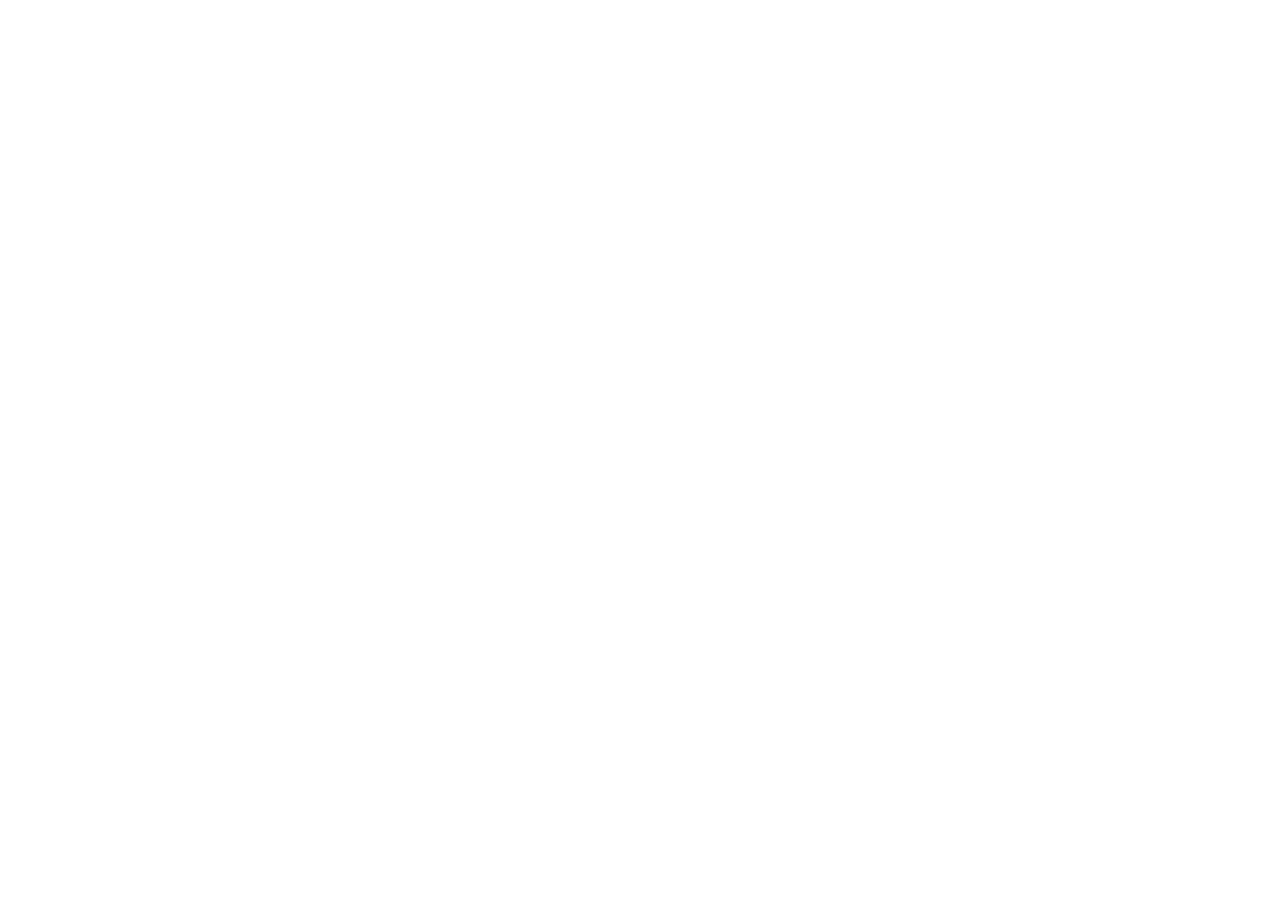
==== index.html @ 9a369772 "Create index.html" ====
<!DOCTYPE html>
<html lang="pt-br">
<head>
    <meta charset="UTF-8">
    <meta name="viewport" content="width=device-width, initial-scale=1.0">
    <title>Projeto Redes Sociais</title>
    <link rel="shortcut icon" href="favicon.ico" type="image/x-icon">
</head>
<body>
    
</body>
</html>
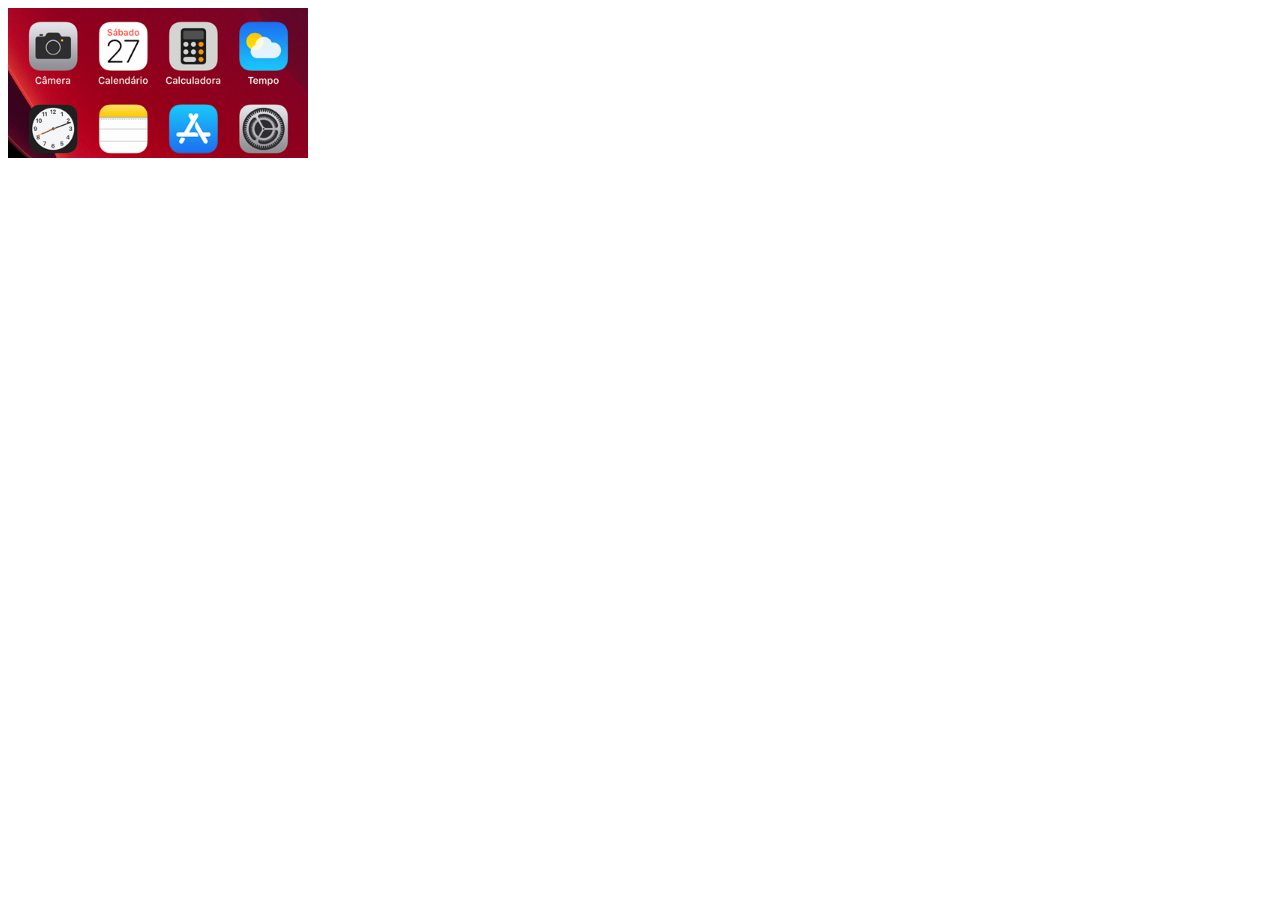
==== commit 9cc5d4ab: "projeto social" ====
--- a/index.html
+++ b/index.html
@@ -3,10 +3,21 @@
 <head>
     <meta charset="UTF-8">
     <meta name="viewport" content="width=device-width, initial-scale=1.0">
+    <link rel="shortcut icon" href="favicon.ico" type="image/x-icon">
     <title>Projeto Redes Sociais</title>
-    <link rel="shortcut icon" href="favicon.ico" type="image/x-icon">
+    <link rel="stylesheet" href="estilos/.css">
+    
 </head>
 <body>
-    
+    <main>
+        <section id="telefone">
+            <iframe src="home.html" name="tela" id="tela" frameborder="0"></iframe>
+
+        </section>
+
+        <section id="redes sociais">
+
+        </section>
+    </main>
 </body>
 </html>--- a/estilos/.css
+++ b/estilos/.css
@@ -0,0 +1,43 @@
+@charset "UTF-8";
+
+*{
+    margin: 0px;
+    padding: 0px;
+    font-family: Arial, Helvetica, sans-serif;
+}
+
+html, body{
+    height: 100vh;
+    width: 100vw;
+    background-color: black;
+}
+
+body{
+    background: url('../imagens/fundo-madeira.jpg')no-repeat top center;
+    background-size: cover;
+    background-attachment: fixed;
+}
+
+main{
+    position: relative;
+    height: 100vh;
+    
+}
+
+section#telefone{
+    position: absolute;
+    top: 50%;
+    left: 50%;
+    transform: translate(-50%, -50%);
+    height: 627px;
+    width: 311px;
+    background: url('../imagens/frame-iphone.png')no-repeat;
+}
+
+iframe#tela{
+    position: relative;
+    top:80px;
+    left: 22px;
+    width: 269px;
+    height: 471px;
+}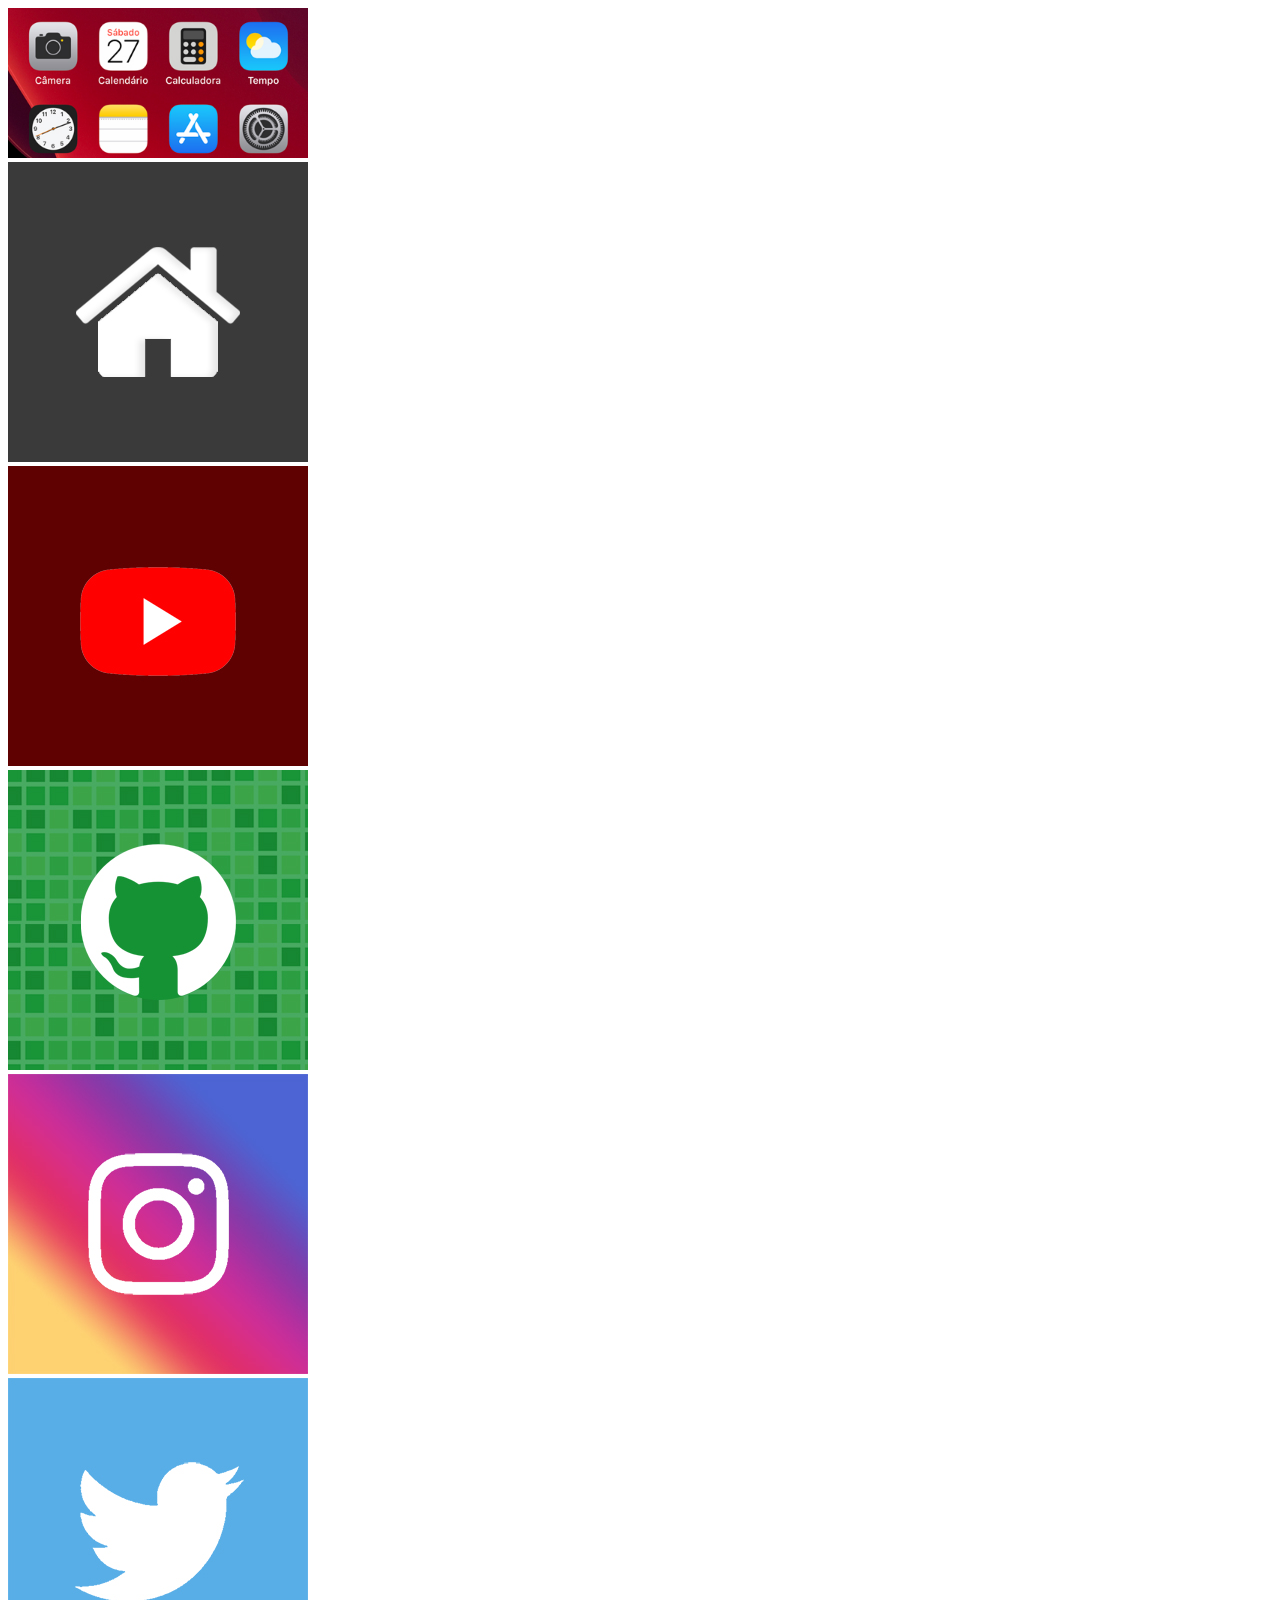
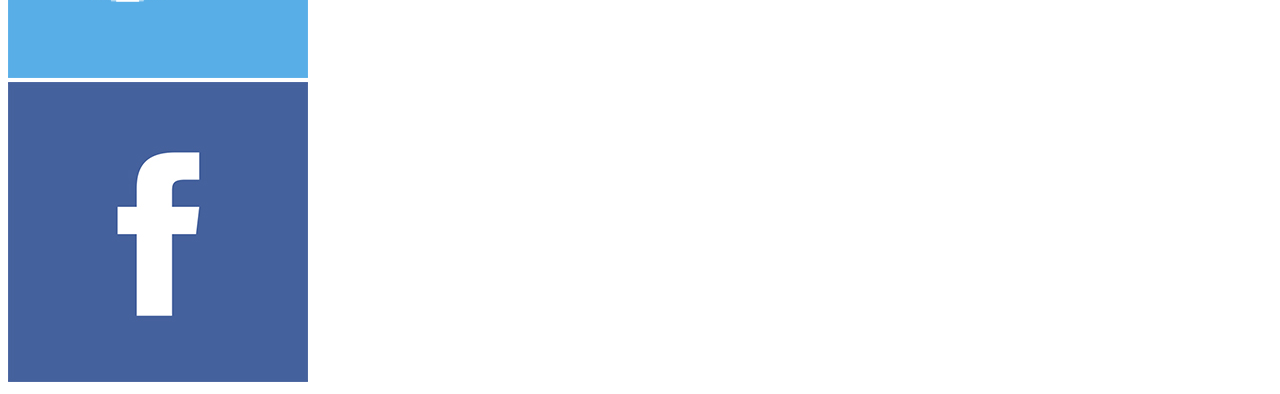
==== commit 69581156: "projeto" ====
--- a/index.html
+++ b/index.html
@@ -11,11 +11,25 @@
 <body>
     <main>
         <section id="telefone">
-            <iframe src="home.html" name="tela" id="tela" frameborder="0"></iframe>
+            <iframe src="home.html" name="tela" id="tela" frameborder="0">
+                Seu navegador não é compativel com isso.
+            </iframe>
 
         </section>
 
-        <section id="redes sociais">
+        <section id="redessociais">
+            <a href="#" target="tela"><img src="imagens/logo-home.jpg" alt="Home"></a><br>
+
+            <a href="#" target="tela"><img src="imagens/logo-youtube.jpg" alt="YouTube"></a><br>
+
+            <a href="#" target="tela"><img src="imagens/logo-github.jpg" alt="GitHub"></a><br>
+
+            <a href="#" target="tela"><img src="imagens/logo-instagram.jpg" alt="Instagram"></a><br>
+
+            <a href="#" target="tela"><img src="imagens/logo-twitter.jpg" alt="Twitter"></a><br>
+
+            <a href="#" target="tela"><img src="imagens/logo-facebook.jpg" alt="Facebook"></a>
+
 
         </section>
     </main>
--- a/estilos/.css
+++ b/estilos/.css
@@ -40,4 +40,25 @@
     left: 22px;
     width: 269px;
     height: 471px;
-}+}
+
+section#redessociais{
+    text-align: right;
+}
+
+section#redessociais img{
+    width: 50px;
+    margin: 10px;
+    border-radius: 50%;
+    box-shadow: 2px 2px 5px rgba(0, 0, 0, 0.400);
+    box-sizing: border-box;
+
+}
+
+section#redessociais img:hover{
+    border: 2px solid rgba(255, 255, 255, 0.637);
+    transform: translate(-3px, -3px);
+    box-shadow: 5px 5px 10px rgba(0, 0, 0, 0.623);
+    transition: transform .3s, border 1s;
+}
+    
